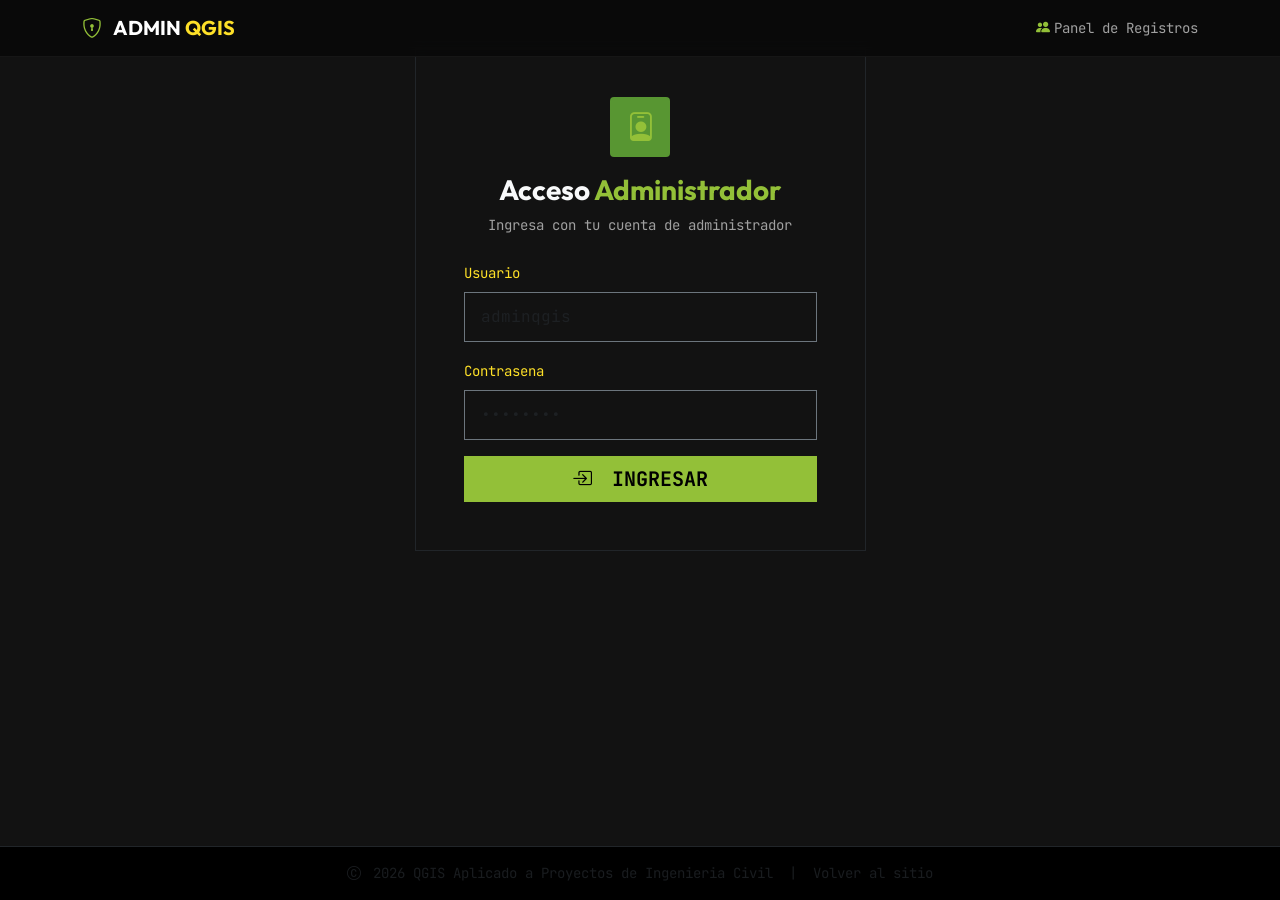
==== admin.html @ 1e333a6c "first commits brou" ====
<!DOCTYPE html>
<html lang="es">
<head>
    <meta charset="UTF-8">
    <meta name="viewport" content="width=device-width, initial-scale=1.0">
    <title>Admin | Curso QGIS Civil</title>
    <link rel="preconnect" href="https://fonts.googleapis.com">
    <link rel="preconnect" href="https://fonts.gstatic.com" crossorigin>
    <link href="https://fonts.googleapis.com/css2?family=JetBrains+Mono:wght@400;700&family=Outfit:wght@300;500;700;900&display=swap" rel="stylesheet">
    <link href="https://cdn.jsdelivr.net/npm/bootstrap@5.3.3/dist/css/bootstrap.min.css" rel="stylesheet">
    <link rel="stylesheet" href="https://cdn.jsdelivr.net/npm/bootstrap-icons@1.11.3/font/bootstrap-icons.min.css">
    <link rel="stylesheet" href="assets/css/styles.css">
</head>
<body class="bg-dark text-light">

    <!-- Nav -->
    <nav class="navbar navbar-dark fixed-top custom-nav">
        <div class="container">
            <a class="navbar-brand fw-bold" href="index.html">
                <i class="bi bi-shield-lock me-2 text-qgis-light"></i>
                ADMIN <span class="text-qgis-yellow">QGIS</span>
            </a>
            <div class="d-none d-md-flex font-mono small text-muted-light">
                <i class="bi bi-people-fill me-1 text-qgis-light"></i>
                Panel de Registros
            </div>
        </div>
    </nav>

    <main class="container py-5" style="padding-top: 120px;">

        <!-- Login Section -->
        <section id="loginSection" class="row justify-content-center">
            <div class="col-md-6 col-lg-5">
                <div class="form-container p-5 border border-dark rounded-0 bg-dark">
                    <div class="text-center mb-4">
                        <div class="icon-box-small bg-qgis-dark text-qgis-light mx-auto mb-3" style="width:60px;height:60px;font-size:1.8rem;">
                            <i class="bi bi-person-badge"></i>
                        </div>
                        <h3 class="fw-bold">Acceso <span class="text-qgis-light">Administrador</span></h3>
                        <p class="text-muted-light font-mono small">Ingresa con tu cuenta de administrador</p>
                    </div>
                    <form id="loginForm">
                        <div class="mb-3">
                            <label for="loginUser" class="form-label font-mono small text-qgis-yellow">Usuario</label>
                            <input type="text" class="form-control bg-transparent border-secondary text-light custom-input" id="loginUser" required placeholder="adminqgis">
                        </div>
                        <div class="mb-3">
                            <label for="loginPass" class="form-label font-mono small text-qgis-yellow">Contrasena</label>
                            <input type="password" class="form-control bg-transparent border-secondary text-light custom-input" id="loginPass" required placeholder="••••••••">
                        </div>
                        <button type="submit" class="btn btn-qgis-primary w-100 btn-lg rounded-0 fw-bold font-mono border-0">
                            <i class="bi bi-box-arrow-in-right me-2"></i> INGRESAR
                        </button>
                        <div id="loginError" class="alert alert-danger d-none rounded-0 border-0 font-mono small mt-3"></div>
                    </form>
                </div>
            </div>
        </section>

        <!-- Dashboard Section -->
        <section id="dashboardSection" class="d-none">
            <div class="d-flex justify-content-between align-items-center mb-4 flex-wrap gap-2">
                <div>
                    <h2 class="fw-bold mb-1">
                        <i class="bi bi-clipboard-data me-2 text-qgis-light"></i>
                        Registros del <span class="text-qgis-yellow">Curso</span>
                    </h2>
                    <p class="text-muted-light font-mono small mb-0" id="countInfo">Cargando...</p>
                </div>
                <div class="d-flex gap-2">
                    <button class="btn btn-outline-qgis btn-sm font-mono" onclick="cargarRegistros()">
                        <i class="bi bi-arrow-clockwise me-1"></i> Actualizar
                    </button>
                    <button class="btn btn-outline-secondary btn-sm font-mono text-light border-secondary" onclick="cerrarSesion()">
                        <i class="bi bi-box-arrow-right me-1"></i> Salir
                    </button>
                </div>
            </div>

            <!-- Export CSV -->
            <div class="mb-3 text-end">
                <button class="btn btn-qgis-primary btn-sm font-mono" onclick="exportarCSV()">
                    <i class="bi bi-download me-1"></i> Exportar CSV
                </button>
            </div>

            <!-- Table -->
            <div class="table-responsive">
                <table class="table table-dark table-striped table-bordered border-secondary font-mono small mb-0">
                    <thead class="text-qgis-yellow text-uppercase" style="background-color:#1e1e1e;">
                        <tr>
                            <th>#</th>
                            <th>Nombre</th>
                            <th>Email</th>
                            <th>Telefono</th>
                            <th>Profesion</th>
                            <th>Fecha</th>
                        </tr>
                    </thead>
                    <tbody id="registrosBody">
                        <tr>
                            <td colspan="6" class="text-center text-muted">Cargando registros...</td>
                        </tr>
                    </tbody>
                </table>
            </div>

            <!-- Empty state -->
            <div id="emptyState" class="d-none text-center py-5">
                <i class="bi bi-inbox fs-1 text-muted"></i>
                <p class="text-muted font-mono mt-2">No hay registros todavia.</p>
            </div>
        </section>
    </main>

    <!-- Footer -->
    <footer class="bg-black py-3 border-top border-dark text-center fixed-bottom">
        <div class="container font-mono small text-muted">
            <i class="bi bi-c-circle me-1"></i> 2026 QGIS Aplicado a Proyectos de Ingenieria Civil
            <span class="mx-2">|</span>
            <a href="index.html" class="text-muted text-decoration-none">Volver al sitio</a>
        </div>
    </footer>

    <script src="https://cdn.jsdelivr.net/npm/bootstrap@5.3.3/dist/js/bootstrap.bundle.min.js"></script>
    <script src="assets/js/admin.js"></script>
</body>
</html>
---- assets/css/styles.css ----
/* CSS Variables - QGIS Color Palette & Industrial Theme */
:root {
    --qgis-light: #93C038;
    --qgis-dark: #589632;
    --qgis-yellow: #FEE028;
    
    --bg-darker: #0a0a0a;
    --bg-dark: #121212;
    --bg-card: #1e1e1e;
    
    --text-main: #f8f9fa;
    --text-muted: #a0a0a0;
    
    --font-heading: 'Outfit', sans-serif;
    --font-mono: 'JetBrains Mono', monospace;
}

/* Base Styles */
body {
    background-color: var(--bg-dark);
    color: var(--text-main);
    font-family: var(--font-heading);
    overflow-x: hidden;
}

h1, h2, h3, h4, h5, h6 {
    font-family: var(--font-heading);
}

.font-mono {
    font-family: var(--font-mono);
}

.fw-black {
    font-weight: 900;
}

.text-qgis-light { color: var(--qgis-light) !important; }
.text-qgis-dark { color: var(--qgis-dark) !important; }
.text-qgis-yellow { color: var(--qgis-yellow) !important; }
.text-muted-light { color: var(--text-muted) !important; }

.bg-qgis-light { background-color: var(--qgis-light) !important; }
.bg-qgis-dark { background-color: var(--qgis-dark) !important; }
.bg-qgis-yellow { background-color: var(--qgis-yellow) !important; }
.bg-dark { background-color: var(--bg-dark) !important; }
.section-darker { background-color: var(--bg-darker); }

/* Text Gradient */
.text-gradient-qgis {
    background: linear-gradient(90deg, var(--qgis-light), var(--qgis-yellow));
    -webkit-background-clip: text;
    -webkit-text-fill-color: transparent;
    display: inline-block;
}

/* Custom Navigation */
.custom-nav {
    background-color: rgba(10, 10, 10, 0.95);
    backdrop-filter: blur(10px);
    border-bottom: 1px solid rgba(255, 255, 255, 0.05);
}

.custom-nav .nav-link {
    color: var(--text-main);
    transition: color 0.3s ease;
    text-transform: uppercase;
    font-size: 0.85rem;
    letter-spacing: 1px;
}

.custom-nav .nav-link:hover {
    color: var(--qgis-light);
}

/* Buttons */
.btn-qgis-primary {
    background-color: var(--qgis-light);
    color: #000;
    border-radius: 0;
    transition: all 0.3s ease;
    border: 1px solid var(--qgis-light);
}

.btn-qgis-primary:hover {
    background-color: transparent;
    color: var(--qgis-light);
    box-shadow: 0 0 15px rgba(147, 192, 56, 0.4);
}

.btn-outline-qgis {
    background-color: transparent;
    color: var(--text-main);
    border: 1px solid var(--qgis-light);
    border-radius: 0;
    font-family: var(--font-mono);
    text-transform: uppercase;
    transition: all 0.3s ease;
}

.btn-outline-qgis:hover {
    background-color: var(--qgis-light);
    color: #000;
}

/* Hero Section */
.hero-section {
    min-height: 100vh;
    position: relative;
    padding-top: 80px;
}

.badge-tech {
    display: inline-block;
    padding: 0.5rem 1rem;
    background-color: rgba(254, 224, 40, 0.1);
    color: var(--qgis-yellow);
    border-left: 3px solid var(--qgis-yellow);
    font-size: 0.85rem;
}

.border-left-qgis {
    border-left: 4px solid var(--qgis-dark);
    background-color: rgba(255, 255, 255, 0.02);
}

/* Background Abstract Shapes */
.bg-shape {
    position: absolute;
    border-radius: 50%;
    filter: blur(100px);
    z-index: 0;
    opacity: 0.15;
}

.shape-1 {
    width: 400px;
    height: 400px;
    background-color: var(--qgis-light);
    top: 20%;
    right: 5%;
}

.shape-2 {
    width: 300px;
    height: 300px;
    background-color: var(--qgis-dark);
    bottom: 10%;
    left: -5%;
}

.grid-overlay {
    position: absolute;
    top: 0;
    left: 0;
    width: 100%;
    height: 100%;
    background-image: linear-gradient(rgba(255, 255, 255, 0.03) 1px, transparent 1px),
    linear-gradient(90deg, rgba(255, 255, 255, 0.03) 1px, transparent 1px);
    background-size: 40px 40px;
    z-index: 0;
    pointer-events: none;
}

.z-index-1 {
    z-index: 1;
}

/* Headings */
.heading-line {
    height: 3px;
    width: 60px;
    background-color: var(--qgis-light);
    margin-top: 15px;
}

/* Cards */
.req-card {
    background-color: var(--bg-card);
    border: 1px solid rgba(255, 255, 255, 0.05);
    transition: transform 0.3s ease, border-color 0.3s ease;
    border-top: 3px solid transparent;
}

.req-card:hover {
    transform: translateY(-10px);
    border-top-color: var(--qgis-light);
    background-color: rgba(30, 30, 30, 0.8);
}

.icon-wrapper i {
    font-size: 3rem;
}

.icon-box-small {
    width: 40px;
    height: 40px;
    display: flex;
    align-items: center;
    justify-content: center;
    border-radius: 4px;
    font-size: 1.2rem;
}

/* Day Timeline Cards */
.day-card {
    background-color: var(--bg-card);
    border: 1px solid rgba(255, 255, 255, 0.05);
    overflow: hidden;
    transition: transform 0.3s ease, box-shadow 0.3s ease;
}

.day-card:hover {
    transform: translateX(10px);
    box-shadow: -5px 5px 20px rgba(0, 0, 0, 0.5);
    border-left: 1px solid var(--qgis-light);
}

.day-badge {
    min-width: 150px;
    border-right: 1px solid rgba(255, 255, 255, 0.05);
}

/* Forms */
.form-container {
    position: relative;
    z-index: 1;
}

.custom-input {
    border-radius: 0;
    padding: 0.75rem 1rem;
    font-family: var(--font-mono);
    transition: border-color 0.3s ease, box-shadow 0.3s ease;
}

.custom-input:focus {
    background-color: rgba(255, 255, 255, 0.02) !important;
    color: var(--text-main) !important;
    border-color: var(--qgis-light);
    box-shadow: 0 0 0 0.25rem rgba(147, 192, 56, 0.25);
}

/* Animations */
.reveal {
    opacity: 0;
    transform: translateY(50px);
    transition: all 0.8s ease-out;
}

.reveal.active {
    opacity: 1;
    transform: translateY(0);
}

.animate-fade-in {
    animation: fadeIn 1.2s cubic-bezier(0.1, 0.8, 0.2, 1) forwards;
}

@keyframes fadeIn {
    from {
        opacity: 0;
        transform: translateY(30px) scale(0.98);
    }
    to {
        opacity: 1;
        transform: translateY(0) scale(1);
    }
}

.spinner-icon {
    display: inline-block;
    animation: spin 6s linear infinite;
}

@keyframes spin {
    100% { transform: rotate(360deg); }
}

/* Media Queries */
@media (max-width: 768px) {
    .day-card:hover {
        transform: translateY(-10px);
        border-left: none;
        border-top: 1px solid var(--qgis-light);
    }
    .day-badge {
        border-right: none;
        border-bottom: 1px solid rgba(255, 255, 255, 0.05);
        min-height: 120px;
    }
    .hero-section {
        text-align: center;
    }
    .instructors-box {
        text-align: left;
    }
}

/* Presentation Mode Styles */
html.presentation-mode {
    scroll-snap-type: y mandatory;
    scroll-behavior: smooth;
}

.presentation-mode body {
    margin: 0;
    overflow-x: hidden;
    background-color: var(--bg-darker);
}

.slide {
    height: 100vh;
    width: 100vw;
    scroll-snap-align: start;
    display: flex;
    flex-direction: column;
    justify-content: center;
    padding: 5rem 10%;
    position: relative;
    border-bottom: 1px solid rgba(255, 255, 255, 0.05);
}

.slide-title {
    font-size: 5rem;
    font-weight: 900;
    text-transform: uppercase;
    margin-bottom: 1rem;
    line-height: 1.1;
    color: var(--text-main);
}

.slide-subtitle {
    font-size: 2.5rem;
    color: var(--qgis-yellow);
    margin-bottom: 2rem;
    font-weight: 700;
}

.slide-text {
    font-size: 2rem;
    line-height: 1.6;
    color: var(--text-muted);
}

.slide-text strong {
    color: var(--qgis-light);
}

.slide-list {
    font-size: 1.8rem;
    line-height: 1.8;
}

.slide-list li {
    margin-bottom: 1rem;
}

.slide-icon {
    font-size: 4rem;
    color: var(--qgis-light);
    margin-bottom: 1rem;
}

.presentation-nav {
    position: fixed;
    bottom: 2rem;
    right: 2rem;
    z-index: 1000;
    display: flex;
    gap: 1rem;
}

.btn-nav-slide {
    width: 50px;
    height: 50px;
    border-radius: 50%;
    background-color: var(--bg-card);
    border: 1px solid rgba(255, 255, 255, 0.1);
    color: var(--text-main);
    display: flex;
    align-items: center;
    justify-content: center;
    font-size: 1.5rem;
    cursor: pointer;
    transition: all 0.3s ease;
}

.btn-nav-slide:hover {
    background-color: var(--qgis-light);
    color: #000;
    border-color: var(--qgis-light);
}

.btn-exit-presentation {
    position: fixed;
    top: 2rem;
    left: 2rem;
    z-index: 1000;
}

@media (max-width: 1200px) {
    .slide-title { font-size: 4rem; }
    .slide-subtitle { font-size: 2rem; }
    .slide-text, .slide-list { font-size: 1.5rem; }
}

@media (max-width: 768px) {
    /* Main Page Responsiveness */
    .hero-section {
        text-align: center;
        padding-top: 100px;
    }
    .hero-section .display-3 {
        font-size: 2.5rem;
    }
    .instructors-box {
        text-align: left;
    }
    .day-card:hover {
        transform: translateY(-10px);
        border-left: none;
        border-top: 1px solid var(--qgis-light);
    }
    .day-badge {
        border-right: none;
        border-bottom: 1px solid rgba(255, 255, 255, 0.05);
        min-height: 120px;
    }

    /* Presentation Responsiveness */
    .slide {
        padding: 5rem 5% 2rem 5%;
        justify-content: flex-start;
    }
    .slide-title { 
        font-size: 2.5rem; 
        margin-top: 2rem;
    }
    .slide-subtitle { font-size: 1.5rem; margin-bottom: 1rem; }
    .slide-text, .slide-list { font-size: 1.2rem; }
    .slide-icon { font-size: 3rem; margin-bottom: 0.5rem; }
    
    .btn-exit-presentation {
        top: 1rem;
        left: 1rem;
        font-size: 0.8rem;
        padding: 0.4rem 0.8rem;
    }
    .presentation-nav {
        bottom: 1rem;
        right: 1rem;
    }
    .btn-nav-slide {
        width: 40px;
        height: 40px;
        font-size: 1.2rem;
    }
}

@media (max-width: 480px) {
    .hero-section .display-3 {
        font-size: 2rem;
    }
    .slide-title { font-size: 2rem; }
    .slide-text, .slide-list { font-size: 1rem; }
    .req-card { margin-bottom: 1rem; }
}
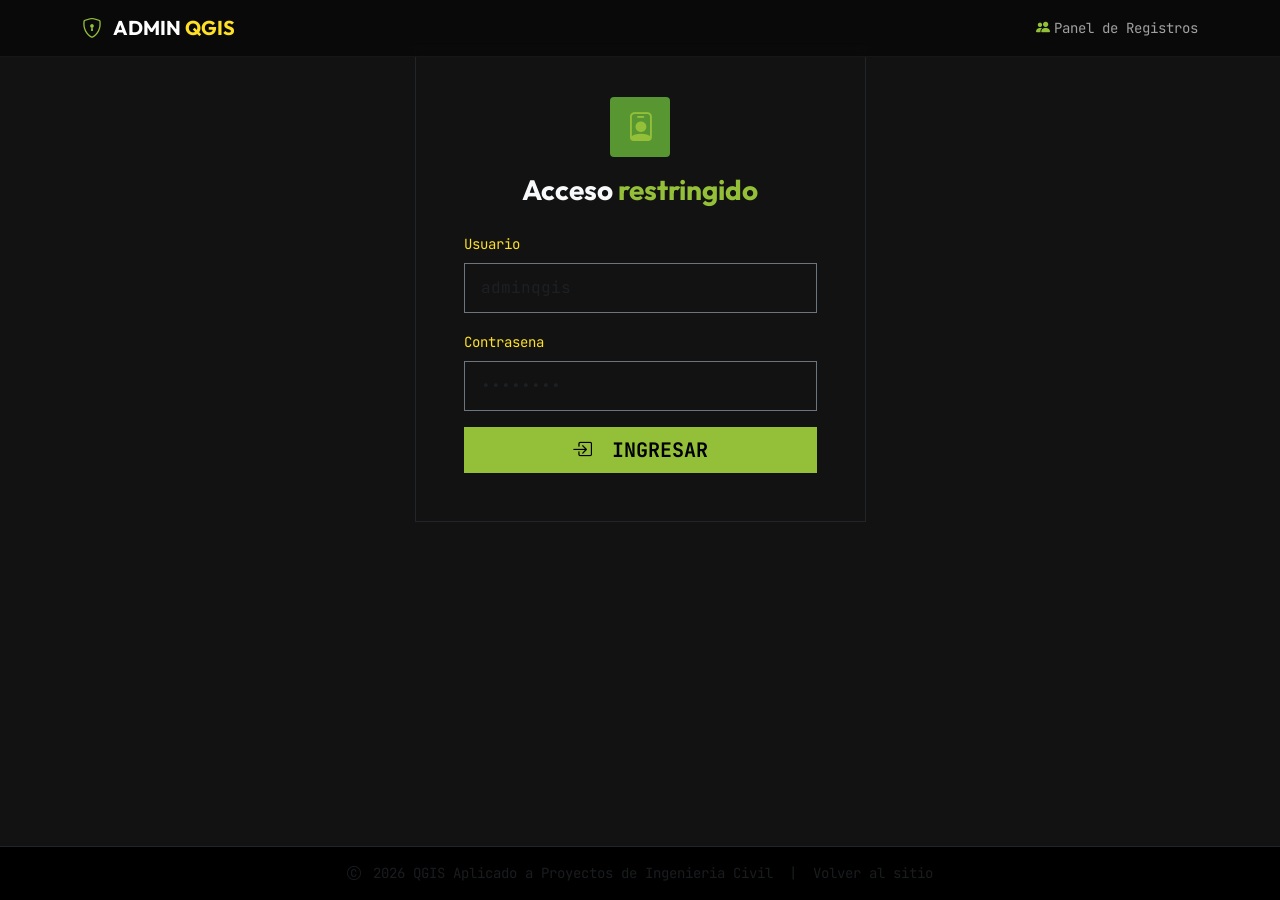
==== commit 5ce261ff: "acceso" ====
--- a/admin.html
+++ b/admin.html
@@ -37,8 +37,8 @@
                         <div class="icon-box-small bg-qgis-dark text-qgis-light mx-auto mb-3" style="width:60px;height:60px;font-size:1.8rem;">
                             <i class="bi bi-person-badge"></i>
                         </div>
-                        <h3 class="fw-bold">Acceso <span class="text-qgis-light">Administrador</span></h3>
-                        <p class="text-muted-light font-mono small">Ingresa con tu cuenta de administrador</p>
+                        <h3 class="fw-bold">Acceso <span class="text-qgis-light">restringido</span></h3>
+                        <p class="text-muted-light font-mono small"></p>
                     </div>
                     <form id="loginForm">
                         <div class="mb-3">
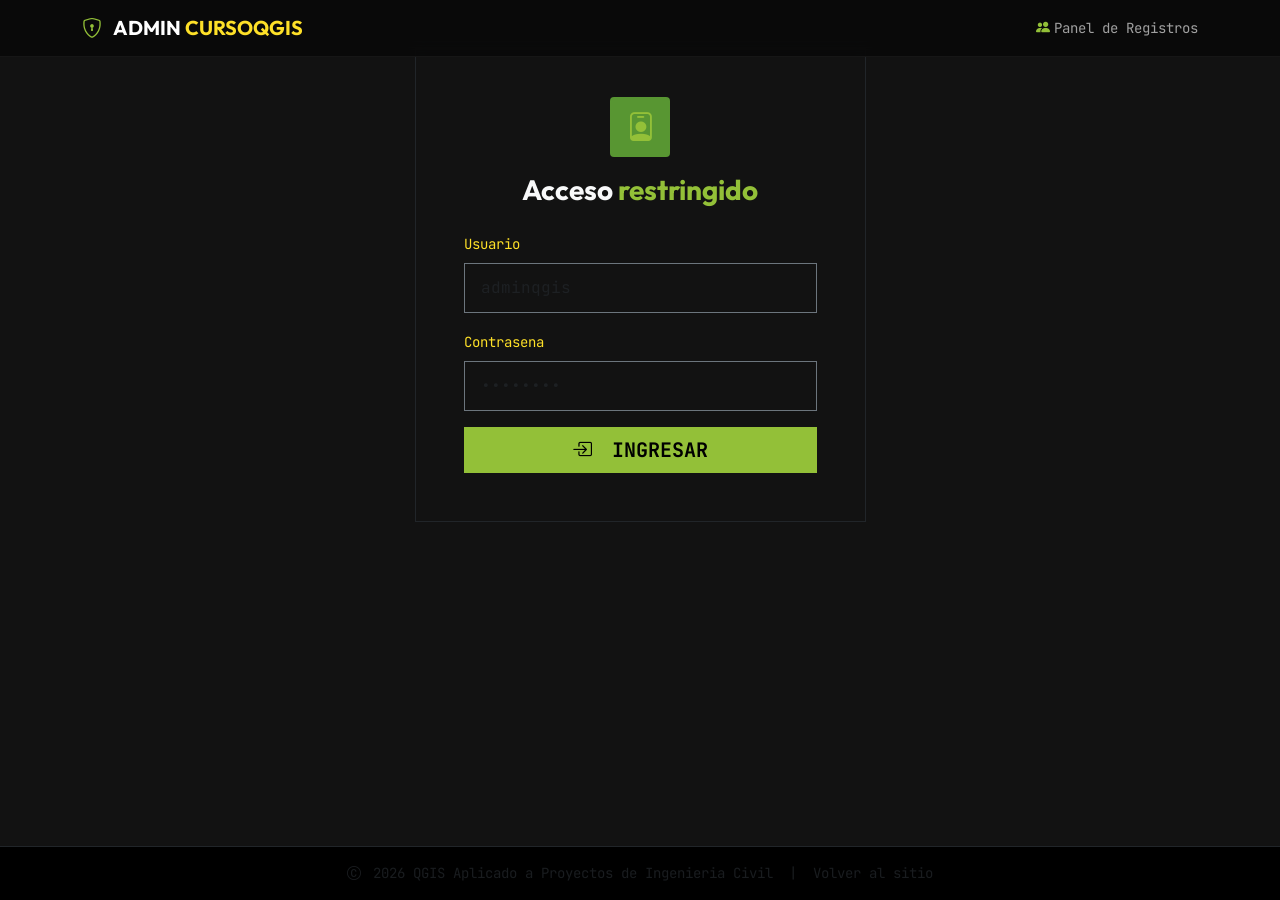
==== commit 3ff6f6db: "# dejando la pagina lista para otra ocacion papus" ====
--- a/admin.html
+++ b/admin.html
@@ -1,16 +1,20 @@
 <!DOCTYPE html>
 <html lang="es">
+
 <head>
     <meta charset="UTF-8">
     <meta name="viewport" content="width=device-width, initial-scale=1.0">
-    <title>Admin | Curso QGIS Civil</title>
+    <title>Admin | Curso QGIS</title>
     <link rel="preconnect" href="https://fonts.googleapis.com">
     <link rel="preconnect" href="https://fonts.gstatic.com" crossorigin>
-    <link href="https://fonts.googleapis.com/css2?family=JetBrains+Mono:wght@400;700&family=Outfit:wght@300;500;700;900&display=swap" rel="stylesheet">
+    <link
+        href="https://fonts.googleapis.com/css2?family=JetBrains+Mono:wght@400;700&family=Outfit:wght@300;500;700;900&display=swap"
+        rel="stylesheet">
     <link href="https://cdn.jsdelivr.net/npm/bootstrap@5.3.3/dist/css/bootstrap.min.css" rel="stylesheet">
     <link rel="stylesheet" href="https://cdn.jsdelivr.net/npm/bootstrap-icons@1.11.3/font/bootstrap-icons.min.css">
     <link rel="stylesheet" href="assets/css/styles.css">
 </head>
+
 <body class="bg-dark text-light">
 
     <!-- Nav -->
@@ -18,7 +22,7 @@
         <div class="container">
             <a class="navbar-brand fw-bold" href="index.html">
                 <i class="bi bi-shield-lock me-2 text-qgis-light"></i>
-                ADMIN <span class="text-qgis-yellow">QGIS</span>
+                ADMIN <span class="text-qgis-yellow">CURSOQGIS</span>
             </a>
             <div class="d-none d-md-flex font-mono small text-muted-light">
                 <i class="bi bi-people-fill me-1 text-qgis-light"></i>
@@ -34,7 +38,8 @@
             <div class="col-md-6 col-lg-5">
                 <div class="form-container p-5 border border-dark rounded-0 bg-dark">
                     <div class="text-center mb-4">
-                        <div class="icon-box-small bg-qgis-dark text-qgis-light mx-auto mb-3" style="width:60px;height:60px;font-size:1.8rem;">
+                        <div class="icon-box-small bg-qgis-dark text-qgis-light mx-auto mb-3"
+                            style="width:60px;height:60px;font-size:1.8rem;">
                             <i class="bi bi-person-badge"></i>
                         </div>
                         <h3 class="fw-bold">Acceso <span class="text-qgis-light">restringido</span></h3>
@@ -43,16 +48,23 @@
                     <form id="loginForm">
                         <div class="mb-3">
                             <label for="loginUser" class="form-label font-mono small text-qgis-yellow">Usuario</label>
-                            <input type="text" class="form-control bg-transparent border-secondary text-light custom-input" id="loginUser" required placeholder="adminqgis">
+                            <input type="text"
+                                class="form-control bg-transparent border-secondary text-light custom-input"
+                                id="loginUser" required placeholder="adminqgis">
                         </div>
                         <div class="mb-3">
-                            <label for="loginPass" class="form-label font-mono small text-qgis-yellow">Contrasena</label>
-                            <input type="password" class="form-control bg-transparent border-secondary text-light custom-input" id="loginPass" required placeholder="••••••••">
-                        </div>
-                        <button type="submit" class="btn btn-qgis-primary w-100 btn-lg rounded-0 fw-bold font-mono border-0">
+                            <label for="loginPass"
+                                class="form-label font-mono small text-qgis-yellow">Contrasena</label>
+                            <input type="password"
+                                class="form-control bg-transparent border-secondary text-light custom-input"
+                                id="loginPass" required placeholder="••••••••">
+                        </div>
+                        <button type="submit"
+                            class="btn btn-qgis-primary w-100 btn-lg rounded-0 fw-bold font-mono border-0">
                             <i class="bi bi-box-arrow-in-right me-2"></i> INGRESAR
                         </button>
-                        <div id="loginError" class="alert alert-danger d-none rounded-0 border-0 font-mono small mt-3"></div>
+                        <div id="loginError" class="alert alert-danger d-none rounded-0 border-0 font-mono small mt-3">
+                        </div>
                     </form>
                 </div>
             </div>
@@ -60,56 +72,114 @@
 
         <!-- Dashboard Section -->
         <section id="dashboardSection" class="d-none">
+
+            <!-- Dashboard Header -->
             <div class="d-flex justify-content-between align-items-center mb-4 flex-wrap gap-2">
                 <div>
                     <h2 class="fw-bold mb-1">
-                        <i class="bi bi-clipboard-data me-2 text-qgis-light"></i>
-                        Registros del <span class="text-qgis-yellow">Curso</span>
+                        <i class="bi bi-speedometer2 me-2 text-qgis-light"></i>
+                        Panel de <span class="text-qgis-yellow">Administracion</span>
                     </h2>
-                    <p class="text-muted-light font-mono small mb-0" id="countInfo">Cargando...</p>
+                    <p class="text-muted-light font-mono small mb-0" id="countInfo">Bienvenido</p>
                 </div>
                 <div class="d-flex gap-2">
-                    <button class="btn btn-outline-qgis btn-sm font-mono" onclick="cargarRegistros()">
-                        <i class="bi bi-arrow-clockwise me-1"></i> Actualizar
-                    </button>
-                    <button class="btn btn-outline-secondary btn-sm font-mono text-light border-secondary" onclick="cerrarSesion()">
+                    <button class="btn btn-outline-secondary btn-sm font-mono text-light border-secondary"
+                        onclick="cerrarSesion()">
                         <i class="bi bi-box-arrow-right me-1"></i> Salir
                     </button>
                 </div>
             </div>
 
-            <!-- Export CSV -->
-            <div class="mb-3 text-end">
-                <button class="btn btn-qgis-primary btn-sm font-mono" onclick="exportarCSV()">
-                    <i class="bi bi-download me-1"></i> Exportar CSV
-                </button>
-            </div>
-
-            <!-- Table -->
-            <div class="table-responsive">
-                <table class="table table-dark table-striped table-bordered border-secondary font-mono small mb-0">
-                    <thead class="text-qgis-yellow text-uppercase" style="background-color:#1e1e1e;">
-                        <tr>
-                            <th>#</th>
-                            <th>Nombre</th>
-                            <th>Email</th>
-                            <th>Telefono</th>
-                            <th>Profesion</th>
-                            <th>Fecha</th>
-                        </tr>
-                    </thead>
-                    <tbody id="registrosBody">
-                        <tr>
-                            <td colspan="6" class="text-center text-muted">Cargando registros...</td>
-                        </tr>
-                    </tbody>
-                </table>
-            </div>
-
-            <!-- Empty state -->
-            <div id="emptyState" class="d-none text-center py-5">
-                <i class="bi bi-inbox fs-1 text-muted"></i>
-                <p class="text-muted font-mono mt-2">No hay registros todavia.</p>
+            <!-- Tabs -->
+            <ul class="nav nav-pills mb-4 font-mono" id="adminTabs" role="tablist">
+                <li class="nav-item" role="presentation">
+                    <button class="nav-link active bg-qgis-dark text-white rounded-0" id="asistenciaTab"
+                        data-bs-toggle="pill" data-bs-target="#asistenciaPanel" type="button" role="tab">
+                        <i class="bi bi-people-fill me-2"></i>Asistencia
+                    </button>
+                </li>
+                <li class="nav-item" role="presentation">
+                    <button class="nav-link text-light rounded-0 border border-secondary" style="margin-left:4px;"
+                        id="comentariosTab" data-bs-toggle="pill" data-bs-target="#comentariosPanel" type="button"
+                        role="tab">
+                        <i class="bi bi-chat-dots-fill me-2"></i>Comentarios
+                    </button>
+                </li>
+                <li class="nav-item" role="presentation">
+                    <button class="nav-link text-light rounded-0 border border-secondary" style="margin-left:4px;"
+                        id="interesadosTab" data-bs-toggle="pill" data-bs-target="#interesadosPanel" type="button"
+                        role="tab">
+                        <i class="bi bi-bookmark-star-fill me-2"></i>Interesados
+                    </button>
+                </li>
+            </ul>
+
+            <!-- Tab Content -->
+            <div class="tab-content">
+
+                <!-- Asistencia Panel -->
+                <div class="tab-pane fade show active" id="asistenciaPanel" role="tabpanel">
+                    <div class="d-flex justify-content-between align-items-center mb-3 flex-wrap gap-2">
+                        <p class="text-muted-light font-mono small mb-0" id="asistenciaCountInfo">Cargando...</p>
+                        <button class="btn btn-qgis-primary btn-sm font-mono" onclick="exportarCSV()">
+                            <i class="bi bi-download me-1"></i> Exportar CSV
+                        </button>
+                    </div>
+                    <div id="asistenciaContainer"></div>
+                    <div id="emptyState" class="d-none text-center py-5">
+                        <i class="bi bi-inbox fs-1 text-muted"></i>
+                        <p class="text-muted font-mono mt-2">No hay registros de asistencia todavia.</p>
+                    </div>
+                </div>
+
+                <!-- Comentarios Panel -->
+                <div class="tab-pane fade" id="comentariosPanel" role="tabpanel">
+                    <div class="d-flex justify-content-between align-items-center mb-3 flex-wrap gap-2">
+                        <div class="d-flex align-items-center gap-3">
+                            <label for="comentarioDiaSelect" class="font-mono small text-qgis-yellow mb-0">Filtrar por
+                                Dia:</label>
+                            <select id="comentarioDiaSelect"
+                                class="form-select form-select-sm bg-transparent border-secondary text-light custom-input"
+                                style="width:auto; background-color: #343a40 !important;">
+                                <option value="1">Dia 1</option>
+                                <option value="2">Dia 2</option>
+                                <option value="3">Dia 3</option>
+                                <option value="4">Dia 4</option>
+                                <option value="5">Dia 5</option>
+                            </select>
+                        </div>
+                        <button class="btn btn-outline-qgis btn-sm font-mono" onclick="cargarComentariosAdmin()">
+                            <i class="bi bi-arrow-clockwise me-1"></i> Actualizar
+                        </button>
+                    </div>
+                    <div id="comentariosAdminContainer">
+                        <p class="text-muted font-mono small text-center">Selecciona un dia y haz clic en Actualizar.
+                        </p>
+                    </div>
+                    <div id="comentariosEmptyState" class="d-none text-center py-5">
+                        <i class="bi bi-inbox fs-1 text-muted"></i>
+                        <p class="text-muted font-mono mt-2">No hay comentarios para este dia.</p>
+                    </div>
+                </div>
+
+                <!-- Interesados Panel -->
+                <div class="tab-pane fade" id="interesadosPanel" role="tabpanel">
+                    <div class="d-flex justify-content-between align-items-center mb-3 flex-wrap gap-2">
+                        <p class="text-muted-light font-mono small mb-0" id="interesadosCountInfo">Cargando...</p>
+                        <button class="btn btn-outline-qgis btn-sm font-mono" onclick="cargarInteresados()">
+                            <i class="bi bi-arrow-clockwise me-1"></i> Actualizar
+                        </button>
+                    </div>
+                    <div id="interesadosContainer">
+                        <p class="text-muted font-mono small text-center">Selecciona la pestaña para cargar interesados.
+                        </p>
+                    </div>
+                    <div id="interesadosEmptyState" class="d-none text-center py-5">
+                        <i class="bi bi-inbox fs-1 text-muted"></i>
+                        <p class="text-muted font-mono mt-2">No hay interesados registrados todavia.</p>
+                    </div>
+                </div>
+
             </div>
         </section>
     </main>
@@ -126,4 +196,5 @@
     <script src="https://cdn.jsdelivr.net/npm/bootstrap@5.3.3/dist/js/bootstrap.bundle.min.js"></script>
     <script src="assets/js/admin.js"></script>
 </body>
-</html>
+
+</html>
--- a/assets/css/styles.css
+++ b/assets/css/styles.css
@@ -310,13 +310,13 @@
 }
 
 .slide {
-    height: 100vh;
+    min-height: 100vh;
     width: 100vw;
     scroll-snap-align: start;
     display: flex;
     flex-direction: column;
     justify-content: center;
-    padding: 5rem 10%;
+    padding: 3rem 10%;
     position: relative;
     border-bottom: 1px solid rgba(255, 255, 255, 0.05);
 }
@@ -331,9 +331,9 @@
 }
 
 .slide-subtitle {
-    font-size: 2.5rem;
+    font-size: 2.2rem;
     color: var(--qgis-yellow);
-    margin-bottom: 2rem;
+    margin-bottom: 1rem;
     font-weight: 700;
 }
 
@@ -348,12 +348,12 @@
 }
 
 .slide-list {
-    font-size: 1.8rem;
-    line-height: 1.8;
+    font-size: 1.5rem;
+    line-height: 1.5;
 }
 
 .slide-list li {
-    margin-bottom: 1rem;
+    margin-bottom: 0.8rem;
 }
 
 .slide-icon {
@@ -466,3 +466,164 @@
     .slide-text, .slide-list { font-size: 1rem; }
     .req-card { margin-bottom: 1rem; }
 }
+
+/* Comment Modal Styles */
+.comment-modal-content {
+    background-color: var(--bg-card);
+    border: 1px solid rgba(255, 255, 255, 0.1);
+    border-radius: 0;
+}
+
+.comment-modal-header {
+    border-bottom: 1px solid rgba(255, 255, 255, 0.05);
+    padding: 1.5rem;
+}
+
+.comment-modal-header .btn-close {
+    filter: invert(1) brightness(0.8);
+}
+
+.comment-modal-body {
+    padding: 1.5rem;
+}
+
+.comment-textarea {
+    background-color: rgba(255, 255, 255, 0.02);
+    border: 1px solid rgba(255, 255, 255, 0.1);
+    color: var(--text-main);
+    font-family: var(--font-mono);
+    border-radius: 0;
+    resize: vertical;
+    transition: border-color 0.3s ease, box-shadow 0.3s ease;
+}
+
+.comment-textarea:focus {
+    background-color: rgba(255, 255, 255, 0.02);
+    color: var(--text-main);
+    border-color: var(--qgis-light);
+    box-shadow: 0 0 0 0.25rem rgba(147, 192, 56, 0.25);
+    outline: none;
+}
+
+.comment-textarea::placeholder {
+    color: var(--text-muted);
+    font-size: 0.85rem;
+}
+
+.comment-card {
+    background-color: var(--bg-dark);
+    border: 1px solid rgba(255, 255, 255, 0.05);
+    border-left: 3px solid var(--qgis-light);
+    border-radius: 0;
+    padding: 1rem;
+    margin-bottom: 0.75rem;
+}
+
+.comment-card-text {
+    color: var(--text-main);
+    font-family: var(--font-mono);
+    font-size: 0.85rem;
+    margin-bottom: 0.5rem;
+    line-height: 1.5;
+    word-wrap: break-word;
+}
+
+.comment-card-date {
+    color: var(--text-muted);
+    font-family: var(--font-mono);
+    font-size: 0.7rem;
+}
+
+.already-commented-box {
+    text-align: center;
+    padding: 2rem;
+    border: 1px dashed var(--qgis-light);
+    border-radius: 0;
+}
+
+.already-commented-box i {
+    font-size: 3rem;
+    color: var(--qgis-light);
+    display: block;
+    margin-bottom: 1rem;
+}
+
+.already-commented-box p {
+    font-family: var(--font-mono);
+    color: var(--text-muted-light);
+    margin-bottom: 0;
+}
+
+#commentsList {
+    max-height: 350px;
+    overflow-y: auto;
+}
+
+#commentsList::-webkit-scrollbar {
+    width: 6px;
+}
+
+#commentsList::-webkit-scrollbar-track {
+    background: var(--bg-dark);
+}
+
+#commentsList::-webkit-scrollbar-thumb {
+    background: rgba(255, 255, 255, 0.1);
+    border-radius: 3px;
+}
+
+#commentsList::-webkit-scrollbar-thumb:hover {
+    background: rgba(255, 255, 255, 0.2);
+}
+
+/* Admin comments section */
+.admin-comments-table td {
+    vertical-align: middle;
+    font-family: var(--font-mono);
+    font-size: 0.85rem;
+}
+
+.admin-comments-table .comment-content-cell {
+    max-width: 400px;
+    word-wrap: break-word;
+}
+
+.btn-delete-comment {
+    background: transparent;
+    border: 1px solid rgba(255, 255, 255, 0.1);
+    color: #dc3545;
+    padding: 0.25rem 0.5rem;
+    border-radius: 0;
+    transition: all 0.3s ease;
+}
+
+.btn-delete-comment:hover {
+    background-color: #dc3545;
+    color: #fff;
+    border-color: #dc3545;
+}
+
+/* Star Rating Styles */
+.star-rating {
+    display: flex;
+    gap: 0.4rem;
+    direction: row;
+    padding: 0.5rem 0;
+}
+
+.star-btn {
+    color: rgba(255, 255, 255, 0.15);
+    cursor: pointer;
+    transition: color 0.2s ease, transform 0.15s ease;
+    line-height: 1;
+    user-select: none;
+}
+
+.star-btn.active {
+    color: #FEE028;
+}
+
+.star-btn:hover {
+    transform: scale(1.2);
+    color: #FEE028;
+}
